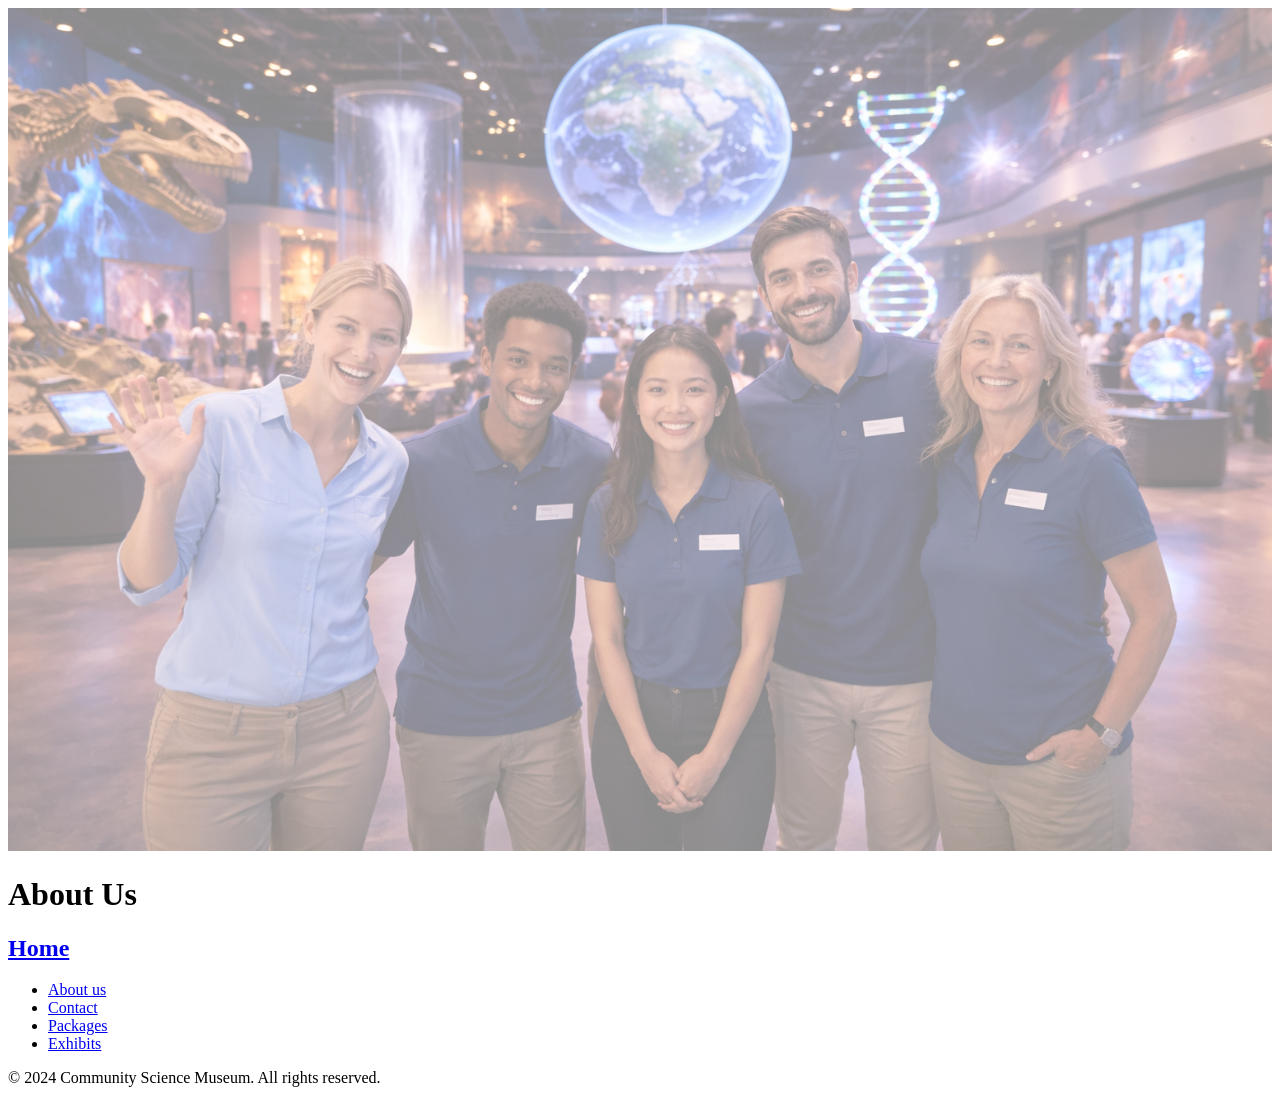
==== about-us.html @ d7551dc8 "naav bar" ====
<!DOCTYPE html>
<html lang="en">
<head>
    <meta charset="UTF-8">
    <meta name="viewport" content="width=device-width, initial-scale=1.0">
    <title>About Us - Community Science Museum</title>
</head>
<header>
    <img src="img/about.us.png" alt="About Us" style="width:100%; height: 100%; opacity: 45%;">
  <h1>About Us</h1>
  <h2><a href="index.html">Home</a></h2>
</header>
<body>
    <nav>
        <ul class="nav">
            <li><a href="about-us.html">About us</a></li>
            <li><a href="contact.html">Contact</a></li>
            <li><a href="packages.html">Packages</a></li>
            <li><a href="exhibits.html">Exhibits</a></li>
        </ul>
        </nav>
</body>
<footer>
    <p>&copy; 2024 Community Science Museum. All rights reserved.</p>
</footer>
</html>
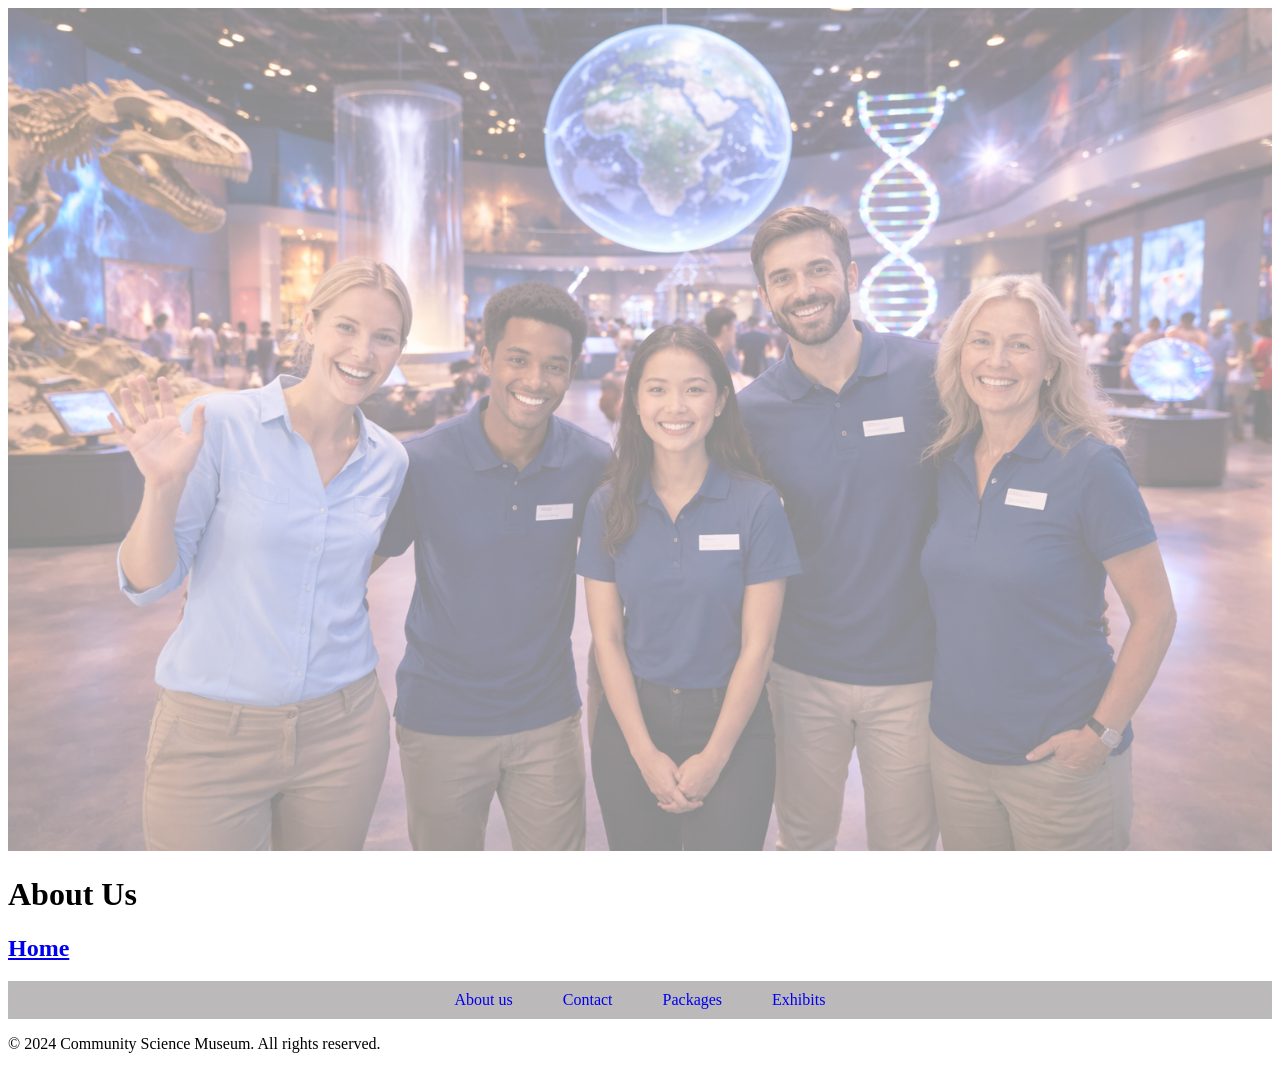
==== commit 0bace810: "opacity On background images" ====
--- a/about-us.html
+++ b/about-us.html
@@ -4,6 +4,7 @@
     <meta charset="UTF-8">
     <meta name="viewport" content="width=device-width, initial-scale=1.0">
     <title>About Us - Community Science Museum</title>
+     <link rel="stylesheet" href="stylesheet.css">
 </head>
 <header>
     <img src="img/about.us.png" alt="About Us" style="width:100%; height: 100%; opacity: 45%;">
--- a/stylesheet.css
+++ b/stylesheet.css
@@ -0,0 +1,34 @@
+
+.page-title {
+    text-align: center;
+    color: #7ED0F9;
+    font-family: 'Arial Black', sans-serif;
+    font-style: italic;
+    text-shadow: 2px 2px 4px rgba(0, 0, 0, 0.7);
+    margin: 20px 0;
+    font-size: 40px;
+}
+
+nav ul.nav {
+    display: flex;
+    list-style: none;
+    margin: 0;
+    padding: 0;
+    justify-content: center;
+    gap: 20px;
+}
+
+nav ul.nav li {
+    display: inline;
+}
+
+nav ul.nav a {
+    text-decoration: none;
+    padding: 10px 15px;
+}nav {
+    background-color: #bbb9b9;
+    overflow: hidden;
+    display: flex;
+    justify-content: center;
+    padding: 10px;
+}
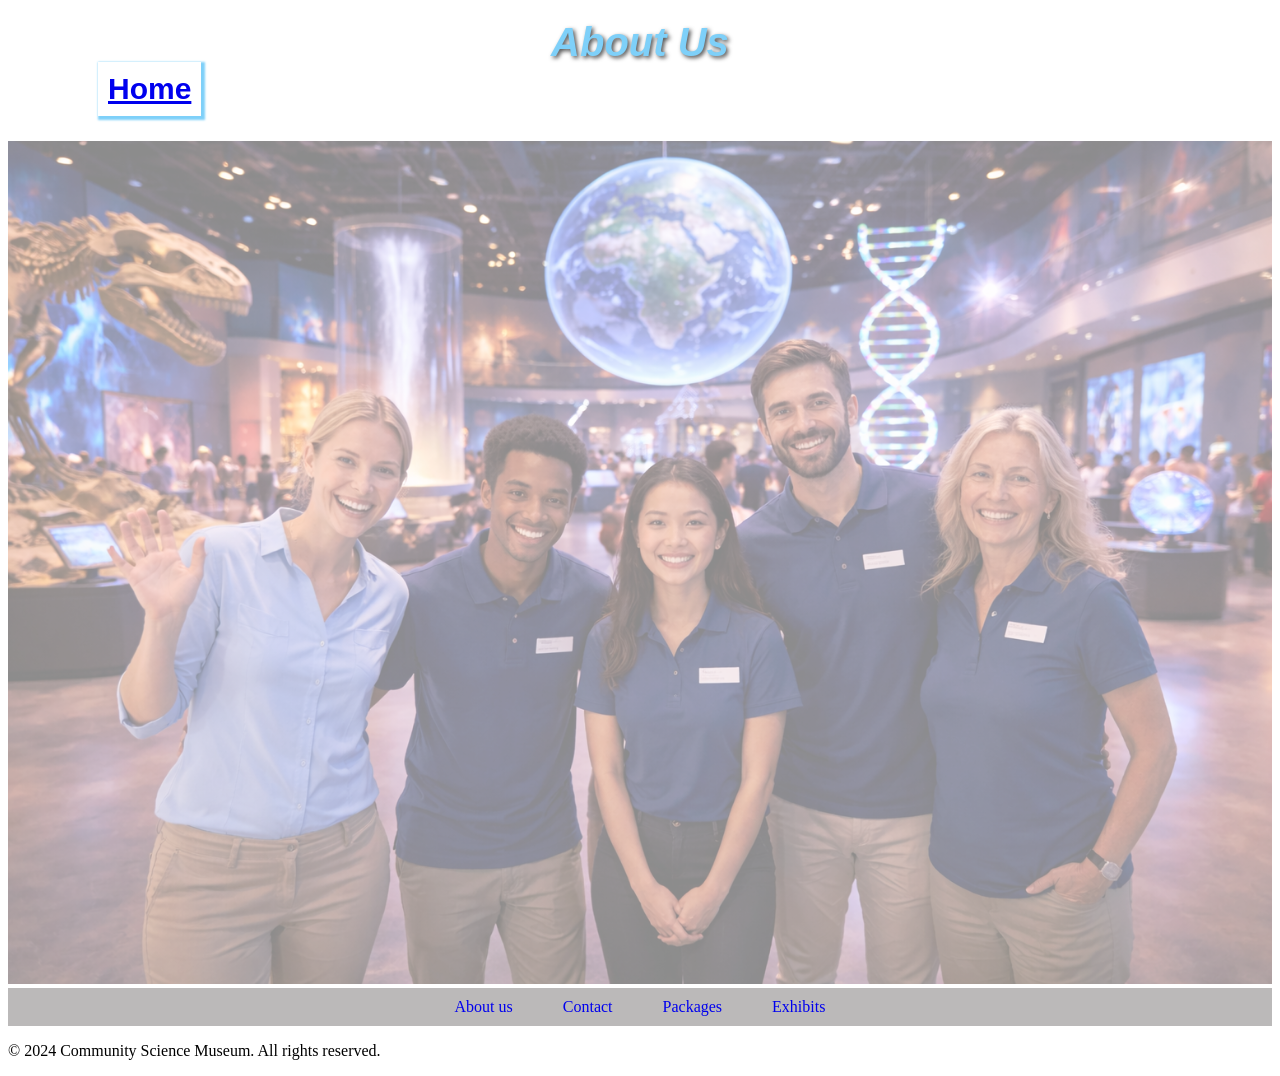
==== commit 55d59720: "fixed home button" ====
--- a/about-us.html
+++ b/about-us.html
@@ -5,11 +5,15 @@
     <meta name="viewport" content="width=device-width, initial-scale=1.0">
     <title>About Us - Community Science Museum</title>
      <link rel="stylesheet" href="stylesheet.css">
+         <link rel="icon" href="/favicon/favicon.ico" sizes="any">
+<link rel="icon" type="image/png" sizes="32x32" href="favicon_io (2)/favicon-32x32.png">
+<link rel="icon" type="image/png" sizes="16x16" href="favicon_io (2)/favicon-16x16.png">
+<link rel="apple-touch-icon" href="favicon_io (2)/apple-touch-icon.png">
 </head>
+  <h1 class="page-title">About Us</h1>
+ <h2 class="home-link"><a href="index.html">Home</a></h2>
 <header>
     <img src="img/about.us.png" alt="About Us" style="width:100%; height: 100%; opacity: 45%;">
-  <h1>About Us</h1>
-  <h2><a href="index.html">Home</a></h2>
 </header>
 <body>
     <nav>
--- a/stylesheet.css
+++ b/stylesheet.css
@@ -8,7 +8,19 @@
     margin: 20px 0;
     font-size: 40px;
 }
-
+.home-link {
+    text-align: center;
+    margin-top: 10px;
+    font-size: 30px;
+    color: black;
+    font-family: 'Arial', sans-serif;
+    box-shadow: #7ED0F9 2px 2px 2px 2px;
+    box-sizing:content-box;
+    padding: 10px 10px 10px 10px;
+    display: inline-block;
+    margin-left: 90px;
+    margin-top: -50px;
+}
 nav ul.nav {
     display: flex;
     list-style: none;
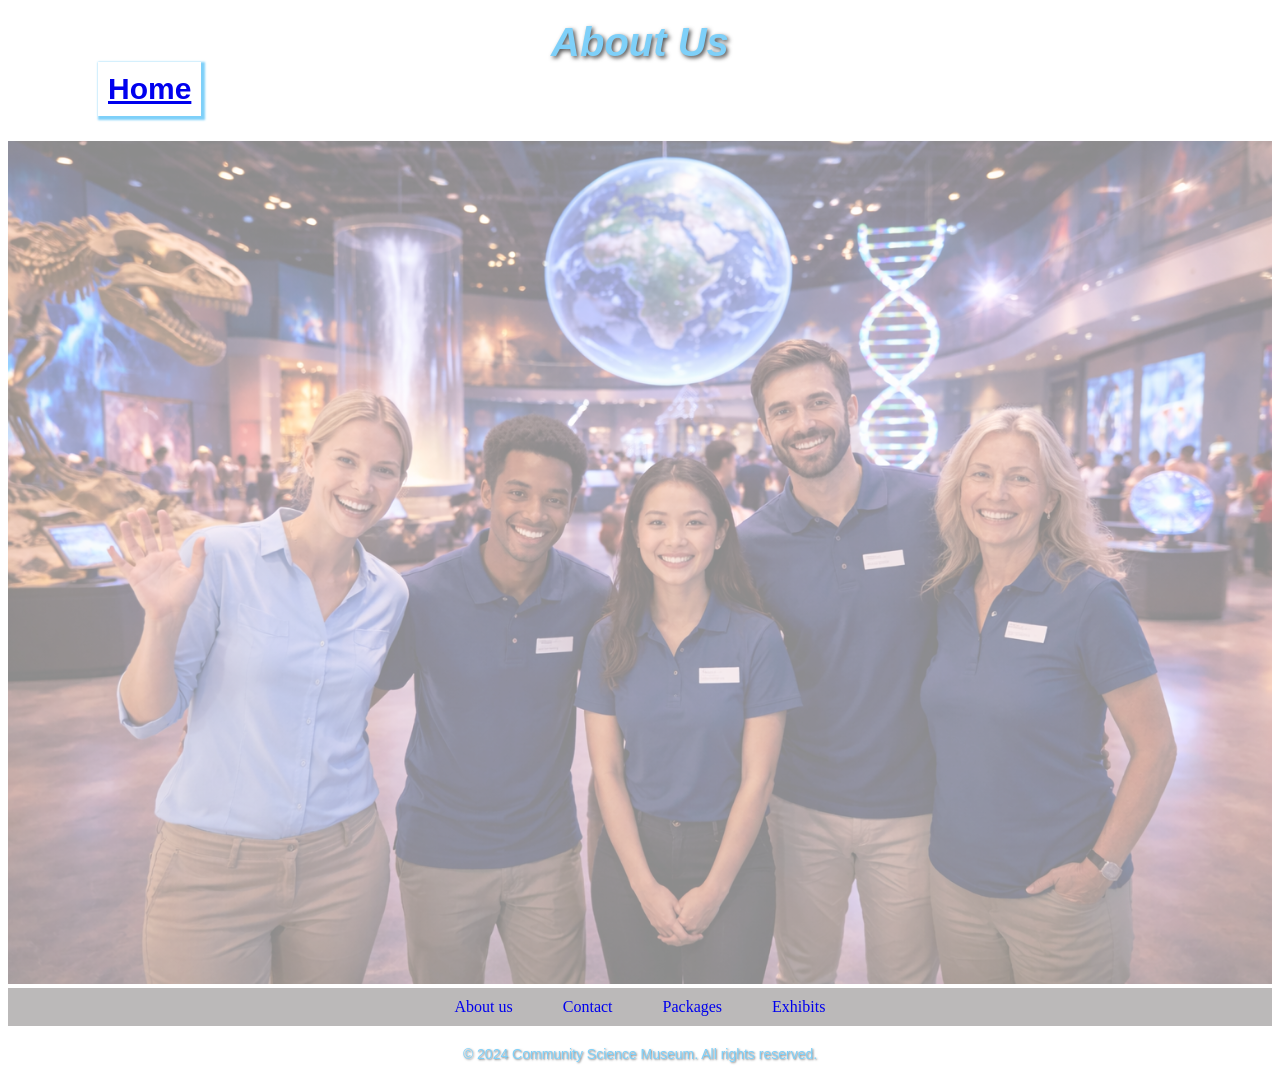
==== commit 7215e049: "fixed copyright" ====
--- a/about-us.html
+++ b/about-us.html
@@ -26,6 +26,6 @@
         </nav>
 </body>
 <footer>
-    <p>&copy; 2024 Community Science Museum. All rights reserved.</p>
+    <p class="copyright">&copy; 2024 Community Science Museum. All rights reserved.</p>
 </footer>
 </html>
--- a/stylesheet.css
+++ b/stylesheet.css
@@ -44,3 +44,13 @@
     justify-content: center;
     padding: 10px;
 }
+
+.copyright {
+    text-align: center;
+    font-size: 14px;
+    color: #555;
+    margin-top: 20px;
+    color: #7ED0F9;
+    font-family: 'Arial', sans-serif;
+    text-shadow: 1px 1px 2px rgba(0, 0, 0, 0.5);
+}   
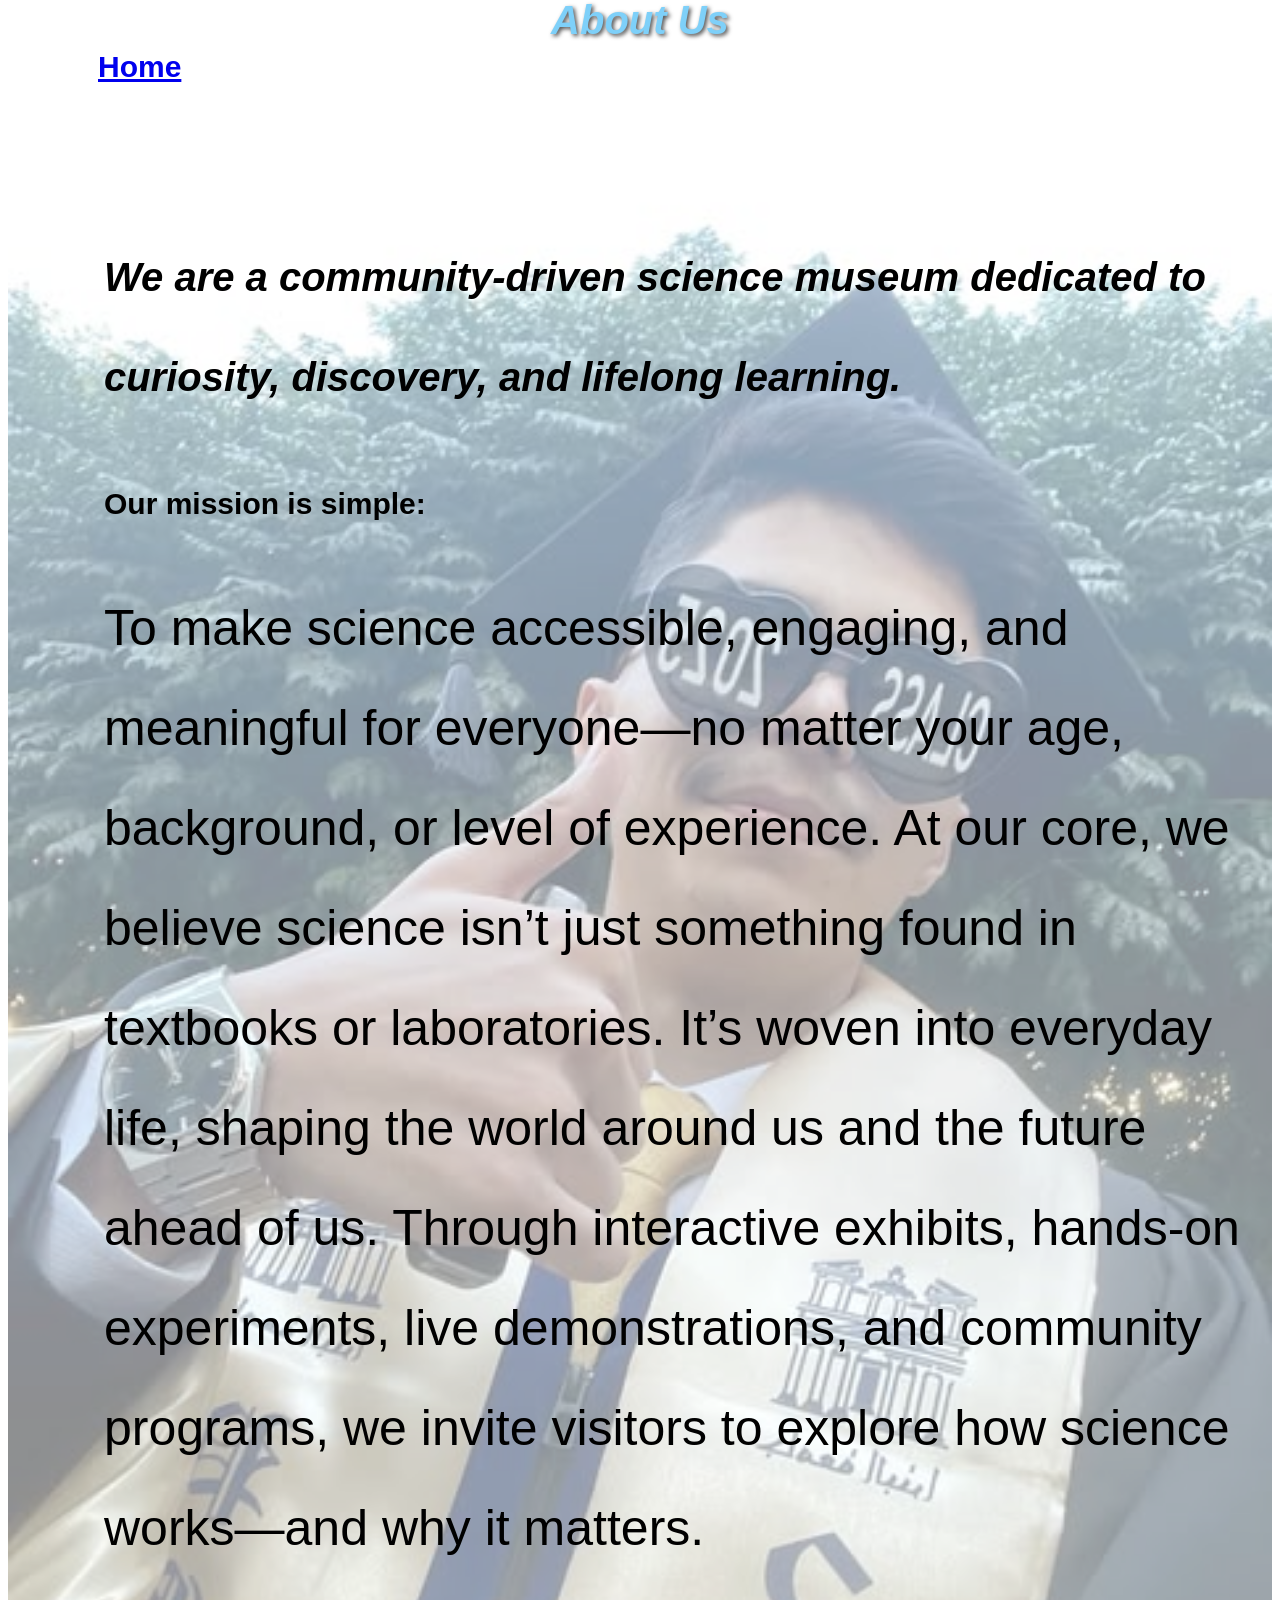
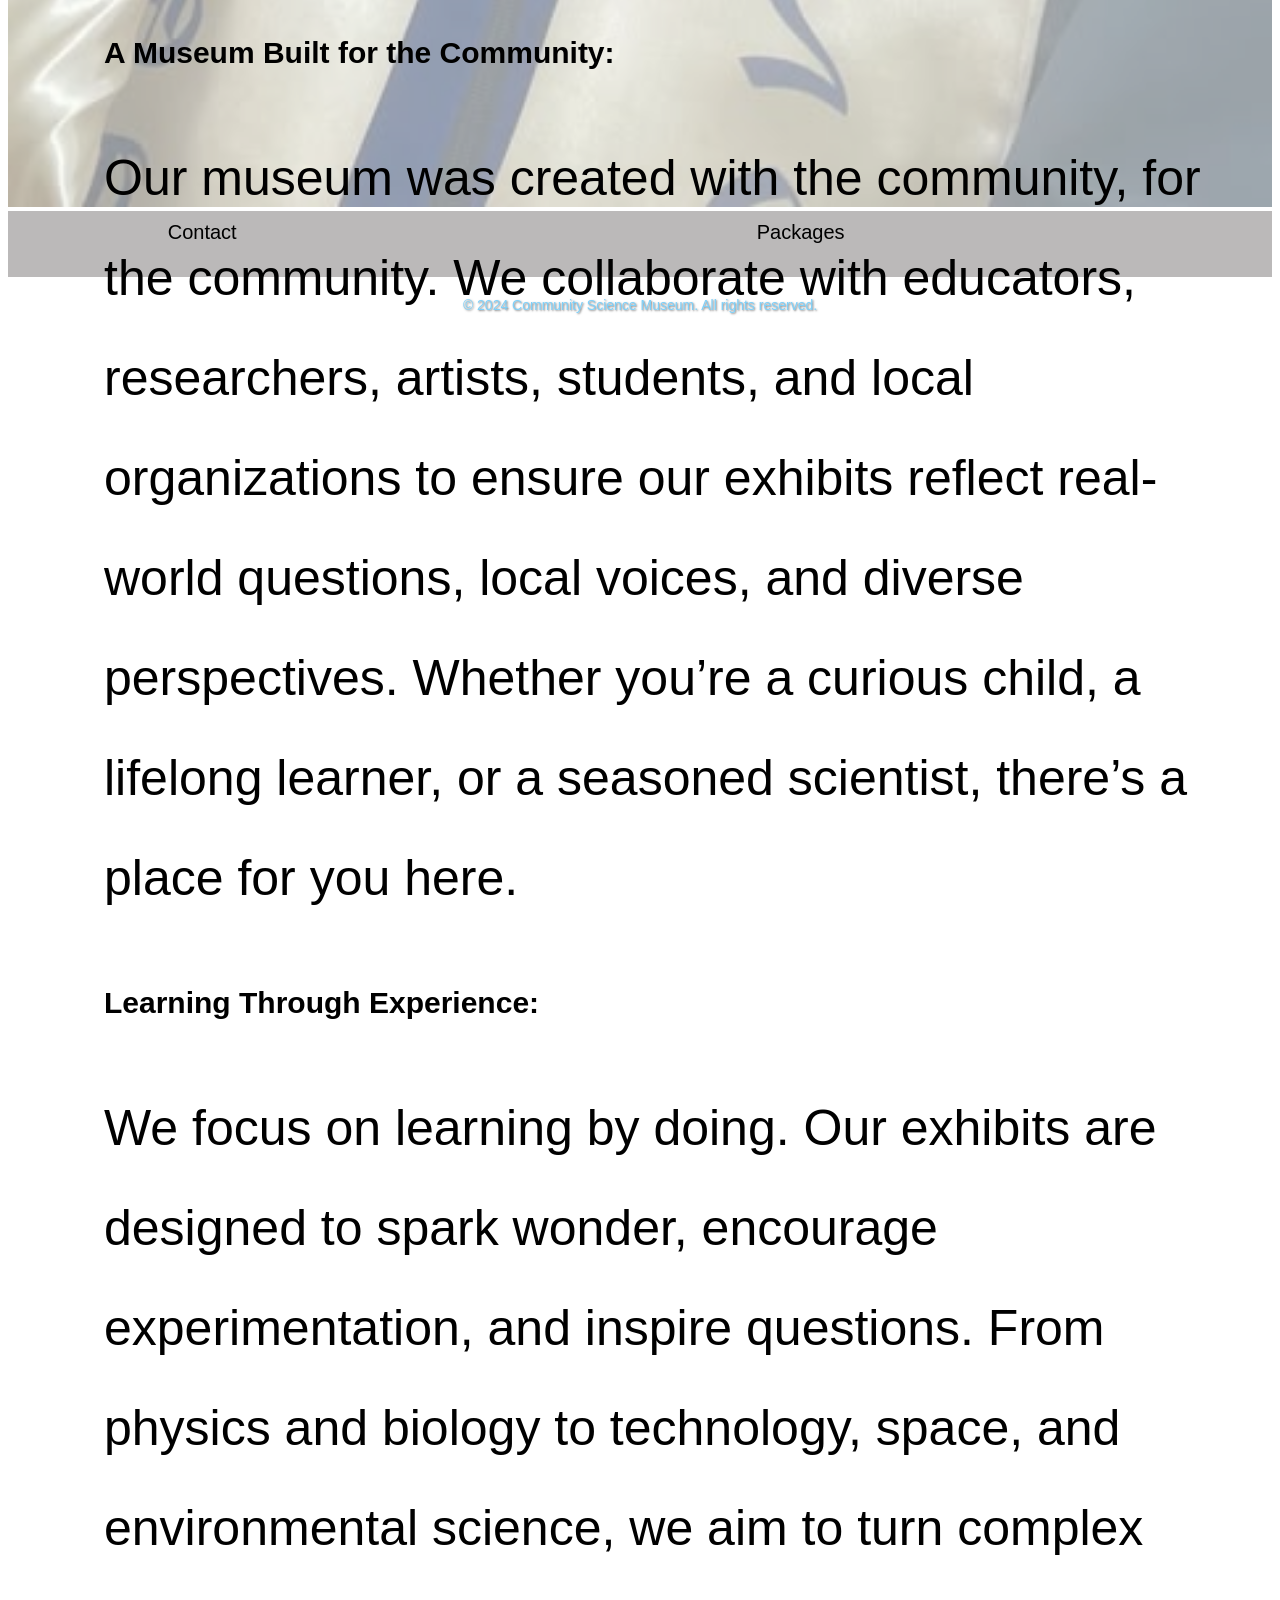
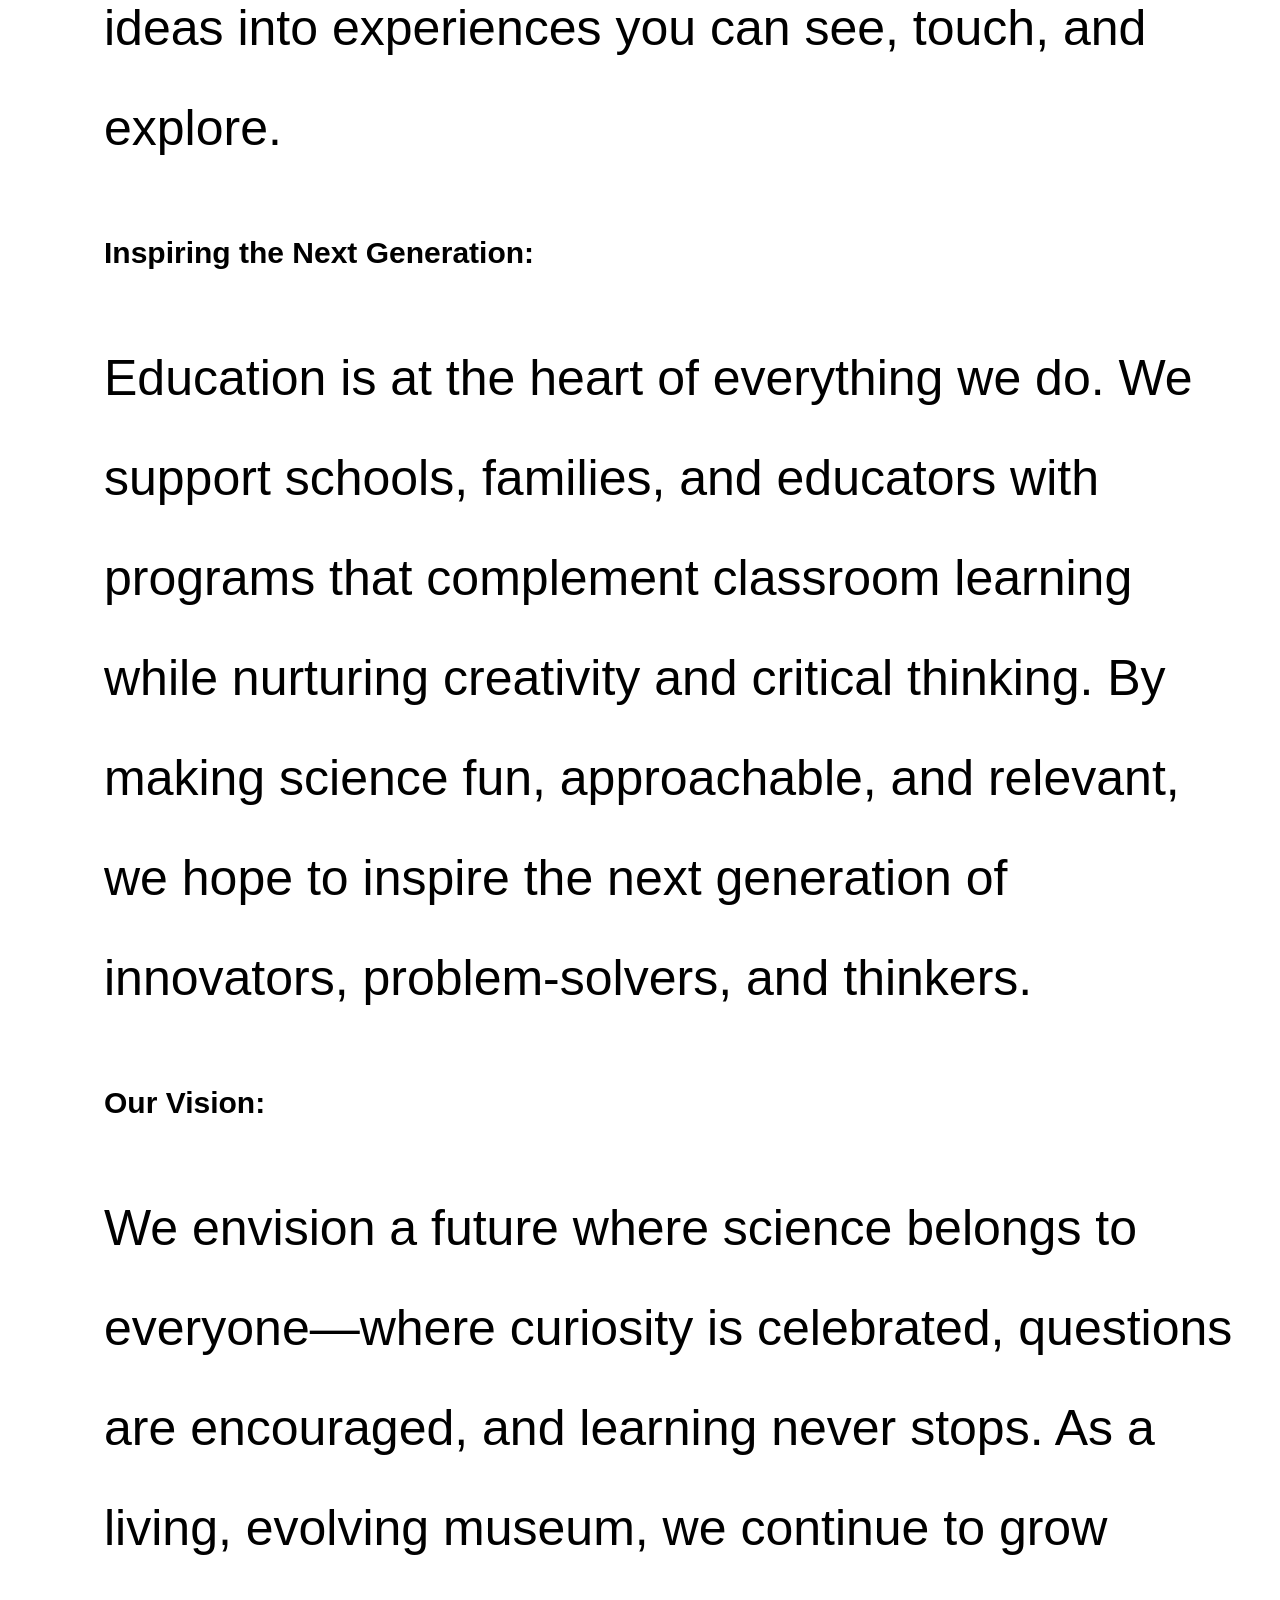
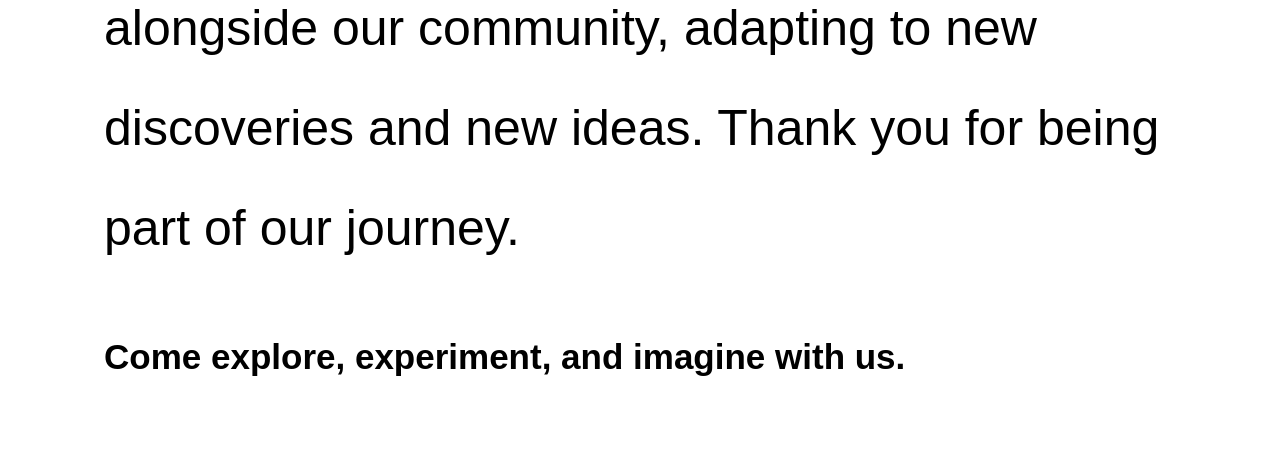
==== commit 7b807d8a: "added text adjusted about us page, added image and text and styled it" ====
--- a/about-us.html
+++ b/about-us.html
@@ -13,7 +13,13 @@
   <h1 class="page-title">About Us</h1>
  <h2 class="home-link"><a href="index.html">Home</a></h2>
 <header>
-    <img src="img/about.us.png" alt="About Us" style="width:100%; height: 100%; opacity: 45%;">
+    <div class="image-container"></div>
+    <img src="img/reaper.jpg" alt="About Us" style="width:100%; height: 50%; opacity: 45%;">
+    <div class="image-text">
+    <p1 alt="about us" style="display:block"> <h1 style="font-size: 80%; font-family: Verdana, Geneva, Tahoma, sans-serif; font-style: italic;">We are a community-driven science museum dedicated to curiosity, discovery, and lifelong learning.</h1> <h2 style="font-size:60%;">Our mission is simple:</h2 style="font-size:60%;"> To make science accessible, engaging, and meaningful for everyone—no matter your age, background, or level of experience. At our core, we believe science isn’t just something found in textbooks or laboratories. It’s woven into everyday life, shaping the world around us and the future ahead of us. Through interactive exhibits, hands-on experiments, live demonstrations, and community programs, we invite visitors to explore how science works—and why it matters.<h2 style="font-size:60%;">A Museum Built for the Community:</h2> Our museum was created with the community, for the community. We collaborate with educators, researchers, artists, students, and local organizations to ensure our exhibits reflect real-world questions, local voices, and diverse perspectives. Whether you’re a curious child, a lifelong learner, or a seasoned scientist, there’s a place for you here.<h2  style="font-size:60%;">Learning Through Experience:</h2> We focus on learning by doing. Our exhibits are designed to spark wonder, encourage experimentation, and inspire questions. From physics and biology to technology, space, and environmental science, we aim to turn complex ideas into experiences you can see, touch, and explore.<h2 style="font-size:60%;">Inspiring the Next Generation:</h2> Education is at the heart of everything we do. We support schools, families, and educators with programs that complement classroom learning while nurturing creativity and critical thinking. By making science fun, approachable, and relevant, we hope to inspire the next generation of innovators, problem-solvers, and thinkers.<h2 style="font-size:60%;">Our Vision:</h2> We envision a future where science belongs to everyone—where curiosity is celebrated, questions are encouraged, and learning never stops. As a living, evolving museum, we continue to grow alongside our community, adapting to new discoveries and new ideas. Thank you for being part of our journey.<h2 style="font-size:70%;">Come explore, experiment, and imagine with us.</h2></p1>
+    </div>
+    </div>
+    </header>
 </header>
 <body>
     <nav>
--- a/stylesheet.css
+++ b/stylesheet.css
@@ -7,19 +7,17 @@
     text-shadow: 2px 2px 4px rgba(0, 0, 0, 0.7);
     margin: 20px 0;
     font-size: 40px;
+    margin-top: -10px;
 }
 .home-link {
     text-align: center;
-    margin-top: 10px;
     font-size: 30px;
     color: black;
+    margin: 20px 0;
     font-family: 'Arial', sans-serif;
-    box-shadow: #7ED0F9 2px 2px 2px 2px;
-    box-sizing:content-box;
-    padding: 10px 10px 10px 10px;
     display: inline-block;
     margin-left: 90px;
-    margin-top: -50px;
+    margin-top: -30px;
 }
 nav ul.nav {
     display: flex;
@@ -36,8 +34,14 @@
 
 nav ul.nav a {
     text-decoration: none;
-    padding: 10px 15px;
-}nav {
+    padding: 20px 250px;
+    font-size: 20px;
+    color: black;
+    font-family:Verdana, Geneva, Tahoma, sans-serif;
+    font-style:normal;
+}
+
+nav {
     background-color: #bbb9b9;
     overflow: hidden;
     display: flex;
@@ -53,4 +57,25 @@
     color: #7ED0F9;
     font-family: 'Arial', sans-serif;
     text-shadow: 1px 1px 2px rgba(0, 0, 0, 0.5);
-}   +}   
+
+.image-container {
+    position: relative;
+    display: inline-block;
+    justify-content: center;
+}
+.image-container img {
+    width: 100%;
+    height: auto;
+    display: block;
+}
+.image-text {
+    position: absolute;
+    top: 20%;
+    left: 5%;
+    color: black;
+    font-size: 50px;
+    font-family: Verdana, Tahoma, sans-serif;
+    padding: 20px 40px;
+    line-height: 100px;
+}
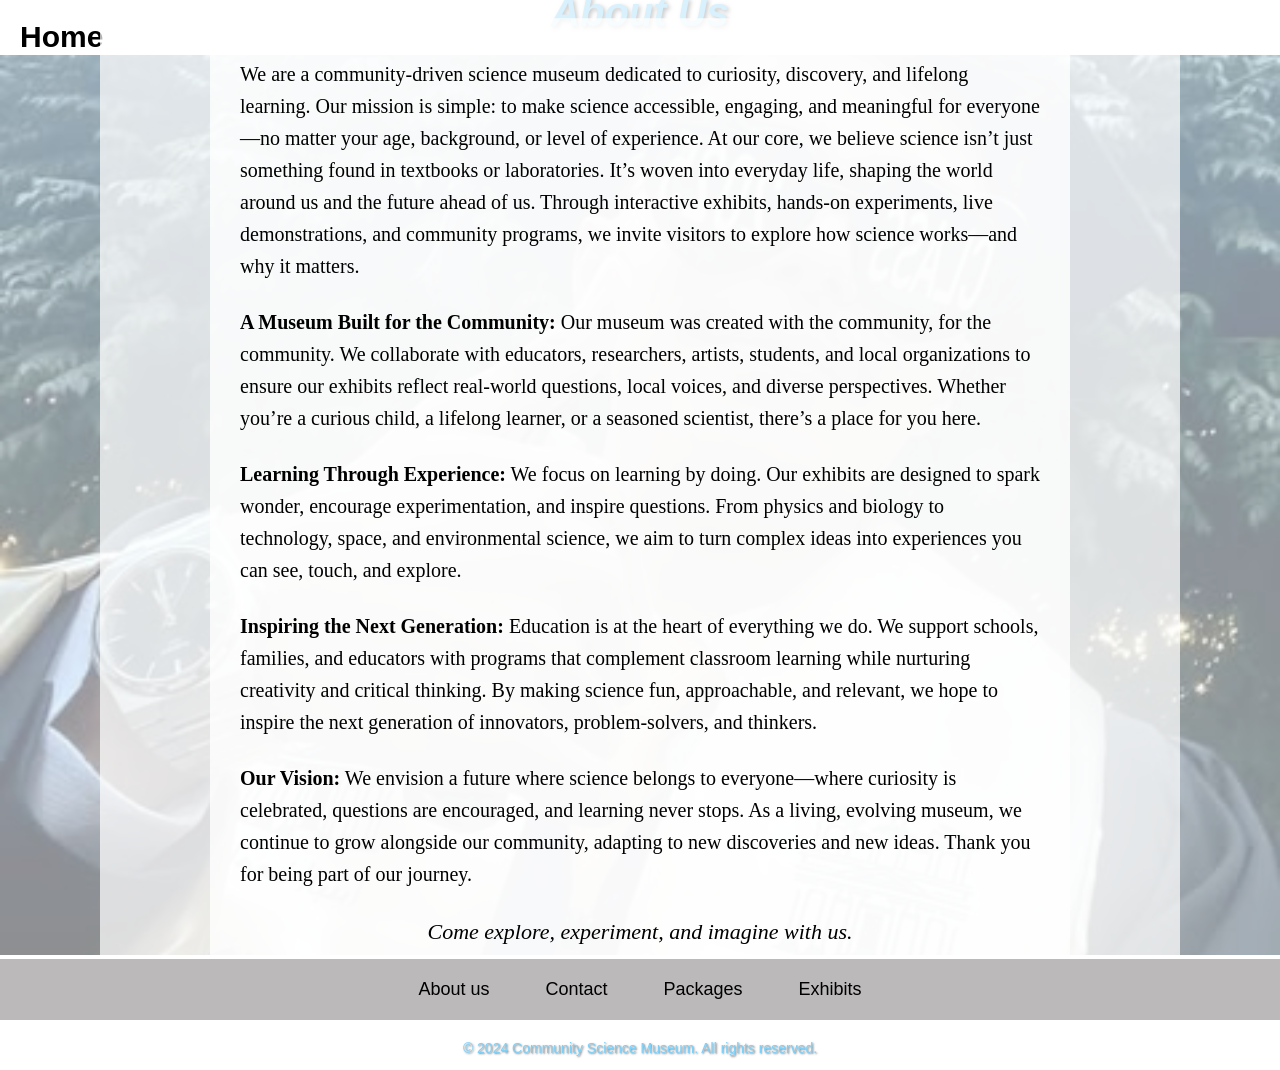
==== commit 62662e03: "fixed layout on all pages" ====
--- a/about-us.html
+++ b/about-us.html
@@ -12,14 +12,19 @@
 </head>
   <h1 class="page-title">About Us</h1>
  <h2 class="home-link"><a href="index.html">Home</a></h2>
-<header>
-    <div class="image-container"></div>
-    <img src="img/reaper.jpg" alt="About Us" style="width:100%; height: 50%; opacity: 45%;">
-    <div class="image-text">
-    <p1 alt="about us" style="display:block"> <h1 style="font-size: 80%; font-family: Verdana, Geneva, Tahoma, sans-serif; font-style: italic;">We are a community-driven science museum dedicated to curiosity, discovery, and lifelong learning.</h1> <h2 style="font-size:60%;">Our mission is simple:</h2 style="font-size:60%;"> To make science accessible, engaging, and meaningful for everyone—no matter your age, background, or level of experience. At our core, we believe science isn’t just something found in textbooks or laboratories. It’s woven into everyday life, shaping the world around us and the future ahead of us. Through interactive exhibits, hands-on experiments, live demonstrations, and community programs, we invite visitors to explore how science works—and why it matters.<h2 style="font-size:60%;">A Museum Built for the Community:</h2> Our museum was created with the community, for the community. We collaborate with educators, researchers, artists, students, and local organizations to ensure our exhibits reflect real-world questions, local voices, and diverse perspectives. Whether you’re a curious child, a lifelong learner, or a seasoned scientist, there’s a place for you here.<h2  style="font-size:60%;">Learning Through Experience:</h2> We focus on learning by doing. Our exhibits are designed to spark wonder, encourage experimentation, and inspire questions. From physics and biology to technology, space, and environmental science, we aim to turn complex ideas into experiences you can see, touch, and explore.<h2 style="font-size:60%;">Inspiring the Next Generation:</h2> Education is at the heart of everything we do. We support schools, families, and educators with programs that complement classroom learning while nurturing creativity and critical thinking. By making science fun, approachable, and relevant, we hope to inspire the next generation of innovators, problem-solvers, and thinkers.<h2 style="font-size:60%;">Our Vision:</h2> We envision a future where science belongs to everyone—where curiosity is celebrated, questions are encouraged, and learning never stops. As a living, evolving museum, we continue to grow alongside our community, adapting to new discoveries and new ideas. Thank you for being part of our journey.<h2 style="font-size:70%;">Come explore, experiment, and imagine with us.</h2></p1>
+<header class="about-header">
+    <img src="img/reaper.jpg" alt="About Us" style="width:100%; height: 100vh; object-fit: cover; opacity: 45%;">
+    <div class="about-overlay">
+        <div class="about-content">
+            <p>We are a community-driven science museum dedicated to curiosity, discovery, and lifelong learning. Our mission is simple: to make science accessible, engaging, and meaningful for everyone—no matter your age, background, or level of experience. At our core, we believe science isn’t just something found in textbooks or laboratories. It’s woven into everyday life, shaping the world around us and the future ahead of us. Through interactive exhibits, hands-on experiments, live demonstrations, and community programs, we invite visitors to explore how science works—and why it matters.</p>
+            <p><strong>A Museum Built for the Community:</strong> Our museum was created with the community, for the community. We collaborate with educators, researchers, artists, students, and local organizations to ensure our exhibits reflect real-world questions, local voices, and diverse perspectives. Whether you’re a curious child, a lifelong learner, or a seasoned scientist, there’s a place for you here.</p>
+            <p><strong>Learning Through Experience:</strong> We focus on learning by doing. Our exhibits are designed to spark wonder, encourage experimentation, and inspire questions. From physics and biology to technology, space, and environmental science, we aim to turn complex ideas into experiences you can see, touch, and explore.</p>
+            <p><strong>Inspiring the Next Generation:</strong> Education is at the heart of everything we do. We support schools, families, and educators with programs that complement classroom learning while nurturing creativity and critical thinking. By making science fun, approachable, and relevant, we hope to inspire the next generation of innovators, problem-solvers, and thinkers.</p>
+            <p><strong>Our Vision:</strong> We envision a future where science belongs to everyone—where curiosity is celebrated, questions are encouraged, and learning never stops. As a living, evolving museum, we continue to grow alongside our community, adapting to new discoveries and new ideas. Thank you for being part of our journey.</p>
+            <p style="text-align:center; font-size: 1.1em;"><em>Come explore, experiment, and imagine with us.</em></p>
+        </div>
     </div>
-    </div>
-    </header>
+</header>
 </header>
 <body>
     <nav>
--- a/stylesheet.css
+++ b/stylesheet.css
@@ -1,3 +1,16 @@
+
+html {
+    height: 100%;
+}
+
+body {
+    display: flex;
+    flex-direction: column;
+    min-height: 100vh;
+    margin: 0;
+    padding: 0;
+    position: relative;
+}
 
 .page-title {
     text-align: center;
@@ -10,35 +23,42 @@
     margin-top: -10px;
 }
 .home-link {
-    text-align: center;
     font-size: 30px;
     color: black;
-    margin: 20px 0;
-    font-family: 'Arial', sans-serif;
+    font-family: 'Arial', sans-serif;
+    position: absolute;
+    top: 20px;
+    left: 20px;
+    margin: 0;
+}
+
+.home-link a {
+    text-decoration: none;
+    color: black;
+}
+nav ul.nav {
+    display: flex;
+    list-style: none;
+    margin: 0;
+    padding: 0;
+    justify-content: center;
+    gap: 12px;
+    align-items: center;
+}
+
+nav ul.nav li {
     display: inline-block;
-    margin-left: 90px;
-    margin-top: -30px;
-}
-nav ul.nav {
-    display: flex;
-    list-style: none;
-    margin: 0;
-    padding: 0;
-    justify-content: center;
-    gap: 20px;
-}
-
-nav ul.nav li {
-    display: inline;
+    margin: 0 6px;
 }
 
 nav ul.nav a {
     text-decoration: none;
-    padding: 20px 250px;
-    font-size: 20px;
-    color: black;
-    font-family:Verdana, Geneva, Tahoma, sans-serif;
-    font-style:normal;
+    padding: 10px 16px;
+    font-size: 18px;
+    color: black;
+    font-family: Verdana, Geneva, Tahoma, sans-serif;
+    font-style: normal;
+    display: inline-block;
 }
 
 nav {
@@ -47,6 +67,9 @@
     display: flex;
     justify-content: center;
     padding: 10px;
+    position: relative;
+    z-index: 1000;
+    flex-wrap: wrap;
 }
 
 .copyright {
@@ -78,4 +101,278 @@
     font-family: Verdana, Tahoma, sans-serif;
     padding: 20px 40px;
     line-height: 100px;
-}+}
+.contact-text {
+    position: absolute;
+    top: 50%;
+    left: 10%;
+    transform: translateY(-50%);
+    color: black;
+    font-size: 40px;
+    font-family: Verdana, Tahoma, sans-serif;
+    padding: 20px 40px;
+    line-height: 1500px;
+}
+header {
+    position: relative;
+}
+.contact-overlay {
+    position: fixed;
+    top: 50%;
+    left: 20px;
+    transform: translateY(-50%);
+    z-index: 1100;
+    text-align: left;
+    /* remove full-width centering */
+    width: auto;
+    display: block;
+    pointer-events: auto;
+}
+.contact-overlay .contact-details {
+    pointer-events: auto; /* allow interaction inside panel */
+    max-width: 900px;
+    width: 80%;
+    background: rgba(255,255,255,0.94);
+    padding: 28px 40px;
+    border-radius: 12px;
+    box-shadow: 0 10px 30px rgba(0,0,0,0.35);
+}
+.contact-heading {
+    font-family: 'Arial Black', sans-serif;
+    color: rgba(126,208,249,0.98);
+    font-size: 56px;
+    margin: 0 0 14px 0;
+    text-shadow: 0 2px 4px rgba(0,0,0,0.55);
+}
+.contact-line {
+    margin: 12px 0;
+    color: #000000;
+    font-size: 28px;
+    font-family: Verdana, Tahoma, sans-serif;
+    font-weight: 700;
+}
+.contact-details a {
+    color: #000000;
+    text-decoration: underline;
+}
+
+/* Responsive: scale down on small screens */
+@media (max-width: 700px) {
+    .contact-overlay .contact-details {
+        width: 92%;
+        padding: 18px 20px;
+    }
+    .contact-heading { font-size: 32px; }
+    .contact-line { font-size: 16px; }
+}
+
+
+.packages-container {
+    padding: 40px 20px;
+    background: linear-gradient(135deg, #e3f2fd 0%, #bbdefb 100%);
+    flex-grow: 1;
+    display: flex;
+    flex-direction: column;
+    justify-content: center;
+    align-items: center;
+    text-align: center;
+    min-height: calc(100vh - 200px); /* ensure reasonable vertical space above footer/navigation */
+}
+
+/* About page compact text */
+.about-overlay {
+    position: absolute;
+    top: 50%;
+    left: 50%;
+    transform: translate(-50%, -50%);
+    width: 90%;
+    max-width: 1000px;
+    height: auto;
+    display: flex;
+    align-items: center;
+    justify-content: center;
+    padding: 40px;
+    background: rgba(255,255,255,0.7);
+}
+
+.about-content {
+    max-width: 800px;
+    font-size: 20px;
+    line-height: 1.6;
+    background: rgba(255,255,255,0.8);
+    padding: 20px 30px;
+    border-radius: 10px;
+}
+.about-content p {
+    margin-bottom: 1.2em;
+}
+@media (max-width: 800px) {
+    .about-content {
+        font-size: 14px;
+        padding: 15px;
+    }
+}
+
+.packages-grid {
+    display: grid;
+    grid-template-columns: repeat(auto-fit, minmax(300px, 1fr));
+    gap: 30px;
+    max-width: 1200px;
+    margin: 0 auto;
+    padding: 20px;
+}
+
+.package-card {
+    background: white;
+    border-radius: 12px;
+    overflow: hidden;
+    box-shadow: 0 8px 16px rgba(0, 0, 0, 0.15);
+    transition: transform 0.3s ease, box-shadow 0.3s ease;
+    display: flex;
+    flex-direction: column;
+    height: 100%;
+}
+
+.package-card:hover {
+    transform: translateY(-8px);
+    box-shadow: 0 12px 24px rgba(0, 0, 0, 0.2);
+}
+
+.package-image {
+    width: 100%;
+    height: 200px;
+    object-fit: cover;
+    display: block;
+}
+
+.package-content {
+    padding: 25px;
+    flex-grow: 1;
+    display: flex;
+    flex-direction: column;
+}
+
+.package-title {
+    color: #1a237e;
+    font-size: 18px;
+    font-weight: bold;
+    margin: 0 0 15px 0;
+    font-family: 'Arial', sans-serif;
+}
+
+.package-description {
+    color: #333;
+    font-size: 14px;
+    line-height: 1.6;
+    margin: 0 0 20px 0;
+    font-family: 'Arial', sans-serif;
+    flex-grow: 1;
+}
+
+.package-includes {
+    padding-top: 15px;
+    border-top: 2px solid #e0e0e0;
+}
+
+.package-includes h4 {
+    color: #1a237e;
+    font-size: 14px;
+    font-weight: bold;
+    margin: 0 0 10px 0;
+    font-family: 'Arial', sans-serif;
+}
+
+.package-includes ul {
+    list-style: none;
+    padding: 0;
+    margin: 0;
+}
+
+.package-includes li {
+    color: #555;
+    font-size: 13px;
+    line-height: 1.8;
+    font-family: 'Arial', sans-serif;
+    padding-left: 20px;
+    position: relative;
+}
+
+.package-includes li:before {
+    content: "•";
+    color: #7ED0F9;
+    font-weight: bold;
+    font-size: 18px;
+    position: absolute;
+    left: 0;
+}
+
+.exhibits-container {
+    position: absolute;
+    top: 50%;
+    left: 50%;
+    transform: translate(-50%, -50%);
+    padding: 20px;
+    /* removed background overlay */
+    border-radius: 12px;
+    max-width: 90%;
+}
+
+.exhibits-grid {
+    display: grid;
+    grid-template-columns: repeat(auto-fit, minmax(200px, 1fr));
+    gap: 40px;
+    max-width: 1200px;
+    margin: 0 auto;
+    padding: 60px 0;
+}
+
+header {
+    position: relative;
+}
+
+.exhibit-card {
+    background: rgba(0,0,0,0.6);
+    border-radius: 12px;
+    overflow: hidden;
+    box-shadow: 0 8px 16px rgba(0, 0, 0, 0.4);
+    transition: transform 0.3s ease, box-shadow 0.3s ease;
+    color: #fff;
+    display: flex;
+    flex-direction: column;
+    height: 550px;
+    min-width: 150px;
+}
+
+.exhibit-card:hover {
+    transform: translateY(-8px);
+    box-shadow: 0 12px 24px rgba(0, 0, 0, 0.6);
+}
+
+.exhibit-image {
+    width: 100%;
+    height: 350px;
+    object-fit: cover;
+    display: block;
+}
+
+.exhibit-content {
+    padding: 20px;
+    flex-grow: 1;
+    display: flex;
+    flex-direction: column;
+    justify-content: center;
+}
+
+.exhibit-title {
+    font-size: 18px;
+    font-weight: bold;
+    margin: 0 0 10px 0;
+    font-family: 'Arial', sans-serif;
+}
+
+.exhibit-description {
+    font-size: 14px;
+    line-height: 1.6;
+    margin: 0;
+    font-family: 'Arial', sans-serif;
+}
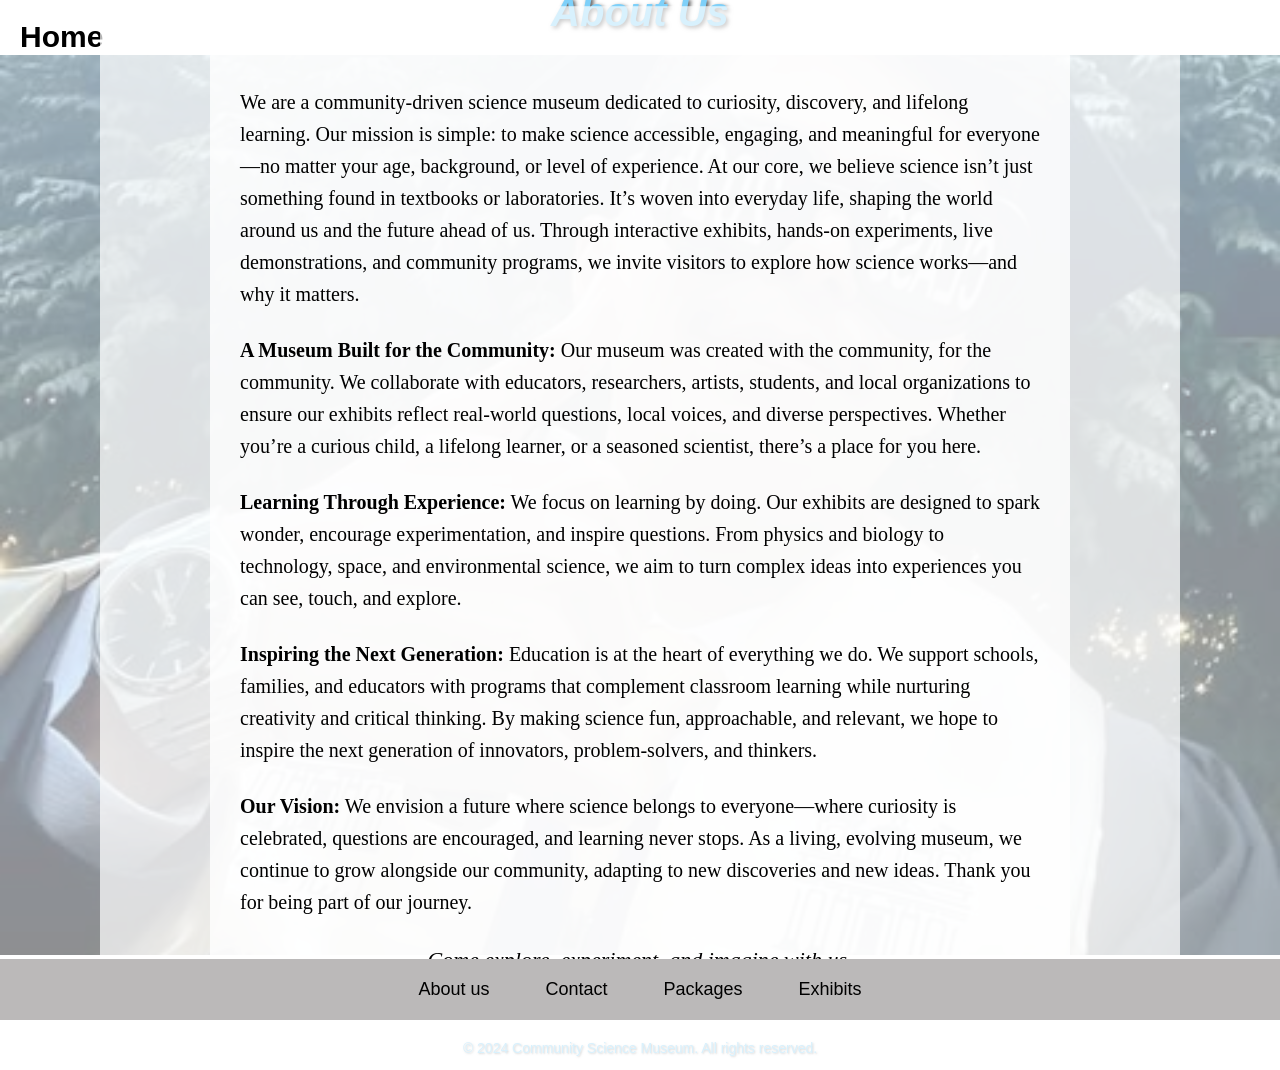
==== commit df82d713: "changes in code/corrections" ====
--- a/about-us.html
+++ b/about-us.html
@@ -4,16 +4,20 @@
     <meta charset="UTF-8">
     <meta name="viewport" content="width=device-width, initial-scale=1.0">
     <title>About Us - Community Science Museum</title>
+    <meta name="description" content="Learn about the Community Science Museum, our mission, and how we inspire curiosity and learning through science and innovation.">
      <link rel="stylesheet" href="stylesheet.css">
          <link rel="icon" href="/favicon/favicon.ico" sizes="any">
 <link rel="icon" type="image/png" sizes="32x32" href="favicon_io (2)/favicon-32x32.png">
 <link rel="icon" type="image/png" sizes="16x16" href="favicon_io (2)/favicon-16x16.png">
 <link rel="apple-touch-icon" href="favicon_io (2)/apple-touch-icon.png">
 </head>
+<body>
   <h1 class="page-title">About Us</h1>
  <h2 class="home-link"><a href="index.html">Home</a></h2>
 <header class="about-header">
     <img src="img/reaper.jpg" alt="About Us" style="width:100%; height: 100vh; object-fit: cover; opacity: 45%;">
+    </header>
+      <main>
     <div class="about-overlay">
         <div class="about-content">
             <p>We are a community-driven science museum dedicated to curiosity, discovery, and lifelong learning. Our mission is simple: to make science accessible, engaging, and meaningful for everyone—no matter your age, background, or level of experience. At our core, we believe science isn’t just something found in textbooks or laboratories. It’s woven into everyday life, shaping the world around us and the future ahead of us. Through interactive exhibits, hands-on experiments, live demonstrations, and community programs, we invite visitors to explore how science works—and why it matters.</p>
@@ -24,9 +28,7 @@
             <p style="text-align:center; font-size: 1.1em;"><em>Come explore, experiment, and imagine with us.</em></p>
         </div>
     </div>
-</header>
-</header>
-<body>
+    </main>
     <nav>
         <ul class="nav">
             <li><a href="about-us.html">About us</a></li>
@@ -35,8 +37,8 @@
             <li><a href="exhibits.html">Exhibits</a></li>
         </ul>
         </nav>
+
+<footer>    <p class="copyright">&copy; 2024 Community Science Museum. All rights reserved.</p>
+</footer>
 </body>
-<footer>
-    <p class="copyright">&copy; 2024 Community Science Museum. All rights reserved.</p>
-</footer>
 </html>
